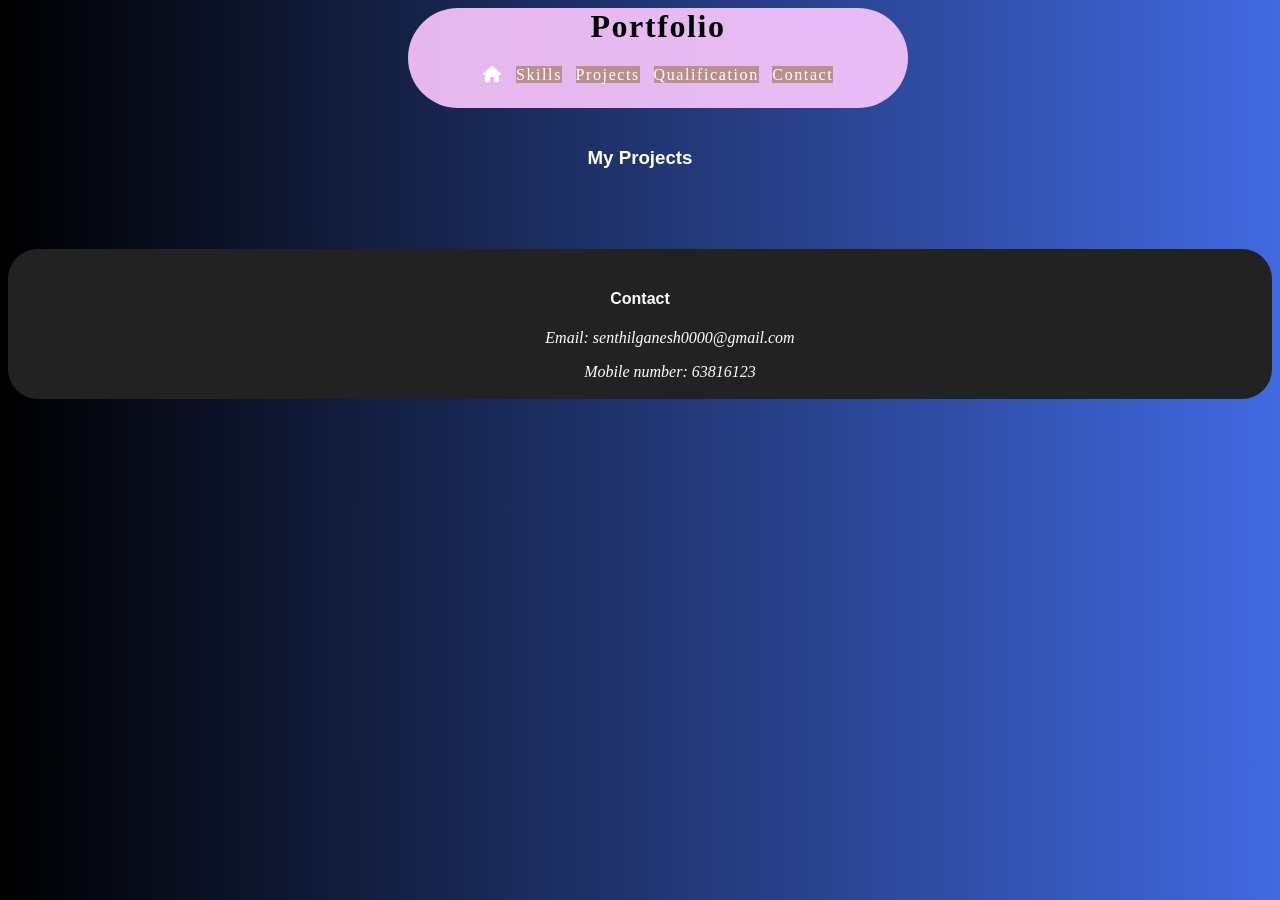
==== Protfolio/projects.html @ 458b2231 "Add files via upload" ====
<html>
    <head>
<link rel="stylesheet" href="style.css">
<link rel="stylesheet" href="https://cdnjs.cloudflare.com/ajax/libs/font-awesome/6.5.0/css/all.min.css">

<meta charset="UTF-8">
<title>Projects</title>
    </head>
    <body>
            <div class="top-menu">
            <h1>Portfolio</h1>
            <a href="index.html" title="Home" style="text-decoration: none;background: transparent;"><i class="fa-solid fa-house"></i></a>

              <a href="skills.html" style="text-decoration: none;">Skills</a>
            <a href="projects.html" style="text-decoration: none;">Projects</a>
            <a href="qualification.html" style="text-decoration: none;">Qualification</a>
            <a href="#conc" style="text-decoration: none;">Contact</a>
            
        </div>
        <div class="projects" id="prj">
            <h3>My Projects</h3>
            <div id="repo-container"></div>
        </div>
        <div class="contact" id="conc">
    <h4>Contact</h4>
    <address>
        <p>Email: <a href="mailto:senthilganesh0000@gmail.com" style="text-decoration: none; color: white;">senthilganesh0000@gmail.com</a></p>
        <p>Mobile number: 63816123</p>
    </address>
</div>
    </body>
        <script>
    const username = "senthilganesh-dev";
    const container = document.getElementById("repo-container");

    fetch(`https://api.github.com/users/${username}/repos`)
      .then(response => response.json())
      .then(data => {
        data.forEach(repo => {
          const card = document.createElement("div");
          card.classList.add("repo-card");

          card.innerHTML = `
            <h4>${repo.name}</h4>
            <p>${repo.description || "No description available"}</p>
            <a href="${repo.html_url}" target="_blank">View Project</a>
          `;

          container.appendChild(card);
        });
      })
      .catch(error => console.error(error));
  </script>
</html>
---- Protfolio/style.css ----
body {
  background-image: linear-gradient(90deg,#000000,royalblue);
  background-size: cover;        
  background-position: center;   
  background-repeat: no-repeat;  
  text-decoration: none;
}

.top-menu{
    background-color: rgba(252, 200, 255, 0.9);
    text-decoration: none;
    font-family: Cambria, Cochin, Georgia, Times, 'Times New Roman', serif;
    letter-spacing: 0.1em;
    text-align: center;
    width: 500px;
    height: 100px;
   margin-left: 400px;
   word-spacing: 0.5em;
   border-radius: 200px;
}
.top-menu a{
    color: white;
    background-color: rosybrown;
}

.about{
  background: linear-gradient(135deg, #000000, #3533cd);
  border-radius: 20px;
  letter-spacing: 0.2em;
  width: 500px;
  line-height: 1.4em;
  color: whitesmoke;
  margin-left:30%;
}
.about h3{
    text-decoration: underline;
}
.about article{
    margin-left: 2px;
}
.about:hover {
  transition: transform 0.3s ease;
   transform: scale(1.05);
  background-color: #00adb5;
}

.projects {
  padding: 20px;
  text-align: center;
}

.projects h3{
      font-family: Verdana, Geneva, Tahoma, sans-serif;
      color: white;
}

#repo-container {
  display: grid;
  grid-template-columns: repeat(auto-fit, minmax(250px, 1fr));
  gap: 20px;
  margin-top: 20px;
}

.repo-card {
   background-color: #333;
  color: white;
  padding: 20px;
  border-radius: 10px;
  transition: transform 0.3s, background 0.3s;
}

.repo-card:hover {
  transform: scale(1.05);
  background-color: #00adb5;
  box-shadow: black 0px 0px 10px;
}

.repo-card h4 {
  margin-bottom: 10px;
}

.repo-card a {
  text-decoration: none;
  color: #00d4ff;
  font-weight: bold;
}

.contact{
    background-color: black;
    color: white;
    border-radius: 30px;
    height: 110px;
}

.contact h4{
  font-family: Verdana, Geneva, Tahoma, sans-serif;
  text-align: center;
}

.contact address{
    margin-left: 60px;
}

.contact:hover{
    transform: scale(1.05);
    box-shadow: black 0px 0px 10px;
    transition: transform 0.3s ease;
}

.skills-container {
  padding: 40px;
  text-align: center;
}

.skills-container h2 {
  margin-bottom: 20px;
  font-size: 28px;
}

.skills-grid {
  display: grid;
  grid-template-columns: repeat(auto-fit, minmax(150px, 1fr));
  gap: 20px;
}

.skill-card {
  background-color: #333;
  color: white;
  padding: 20px;
  border-radius: 10px;
  transition: transform 0.3s, background 0.3s;
}

.skill-card:hover {
  transform: scale(1.05);
  background-color: #00adb5;
}

.contact {
  background-color: #222;
  color: white;
  text-align: center;
  padding: 20px;
  margin-top: 40px;
}

.contact a {
  color: #00adb5;
  text-decoration: none;
}

.contact a:hover {
  text-decoration: underline;
}

.qualification-container {
  text-align: center;
  margin: 40px auto;
  width: 80%;
  color: white;
}

.qualification-container h2 {
  margin-bottom: 20px;
  font-size: 28px;
}

.qualification-card {
  background: linear-gradient(135deg, #000000, #3533cd);
  padding: 20px;
  margin: 20px auto;
  border-radius: 15px;
  width: 70%;
  max-width: 600px;
}

.qualification-card:hover {
  transform: scale(1.05);
  box-shadow: 0 0 20px rgba(0, 198, 255, 0.5);
}

.qualification-card h3 {
  margin-bottom: 10px;
}

.qualification-card p {
  line-height: 1.5em;
}

.top-menu nav a i {
  font-size: 18px;
}

.top-menu nav a:first-child {
  margin-right: 15px;
}


.about-content {
  display: flex;
  align-items: center;
  gap: 30px;
  padding: 20px;
}


.profile-img img {
  width: 180px;
  height: 300px;
  border-radius: 20px;
  object-fit: cover;

  box-shadow:
    0 10px 25px rgba(0,0,0,0.6),
    0 20px 40px rgba(0,0,0,0.4);

  transform: perspective(1000px) rotateY(-12deg);
  transition: all 0.5s ease;
}

/* Hover effect */
.profile-img img:hover {
  transform: perspective(1000px) rotateY(0deg) scale(1.08);
  box-shadow:
    0 15px 35px rgba(0,0,0,0.8),
    0 25px 50px rgba(0,0,0,0.5);
}
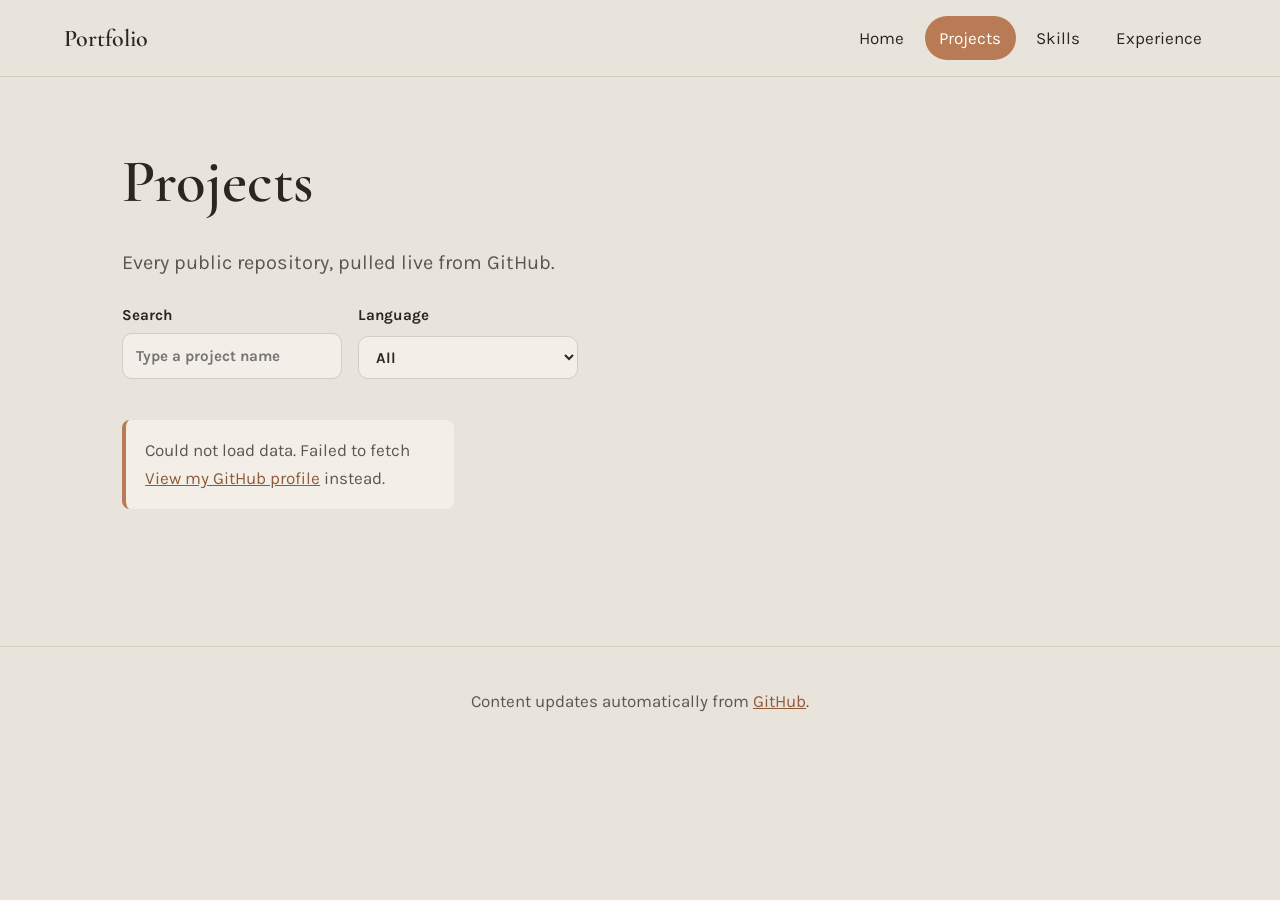
==== commit a46e6469: "Edit 2.1" ====
--- a/Protfolio/projects.html
+++ b/Protfolio/projects.html
@@ -1,54 +1,39 @@
-<html>
-    <head>
+<!DOCTYPE html>
+<html lang="en">
+<head>
+<meta charset="UTF-8">
+<meta name="viewport" content="width=device-width, initial-scale=1">
+<title>Projects | Senthil Ganesh Paulraj</title>
+<meta name="description" content="Portfolio of Senthil Ganesh Paulraj, built live from GitHub.">
+<link rel="preconnect" href="https://fonts.googleapis.com">
+<link rel="preconnect" href="https://fonts.gstatic.com" crossorigin>
+<link href="https://fonts.googleapis.com/css2?family=Cormorant+Garamond:wght@500;600&family=Karla:wght@400;500;700&display=swap" rel="stylesheet">
 <link rel="stylesheet" href="style.css">
-<link rel="stylesheet" href="https://cdnjs.cloudflare.com/ajax/libs/font-awesome/6.5.0/css/all.min.css">
-
-<meta charset="UTF-8">
-<title>Projects</title>
-    </head>
-    <body>
-            <div class="top-menu">
-            <h1>Portfolio</h1>
-            <a href="index.html" title="Home" style="text-decoration: none;background: transparent;"><i class="fa-solid fa-house"></i></a>
-
-              <a href="skills.html" style="text-decoration: none;">Skills</a>
-            <a href="projects.html" style="text-decoration: none;">Projects</a>
-            <a href="qualification.html" style="text-decoration: none;">Qualification</a>
-            <a href="#conc" style="text-decoration: none;">Contact</a>
-            
-        </div>
-        <div class="projects" id="prj">
-            <h3>My Projects</h3>
-            <div id="repo-container"></div>
-        </div>
-        <div class="contact" id="conc">
-    <h4>Contact</h4>
-    <address>
-        <p>Email: <a href="mailto:senthilganesh0000@gmail.com" style="text-decoration: none; color: white;">senthilganesh0000@gmail.com</a></p>
-        <p>Mobile number: 63816123</p>
-    </address>
-</div>
-    </body>
-        <script>
-    const username = "senthilganesh-dev";
-    const container = document.getElementById("repo-container");
-
-    fetch(`https://api.github.com/users/${username}/repos`)
-      .then(response => response.json())
-      .then(data => {
-        data.forEach(repo => {
-          const card = document.createElement("div");
-          card.classList.add("repo-card");
-
-          card.innerHTML = `
-            <h4>${repo.name}</h4>
-            <p>${repo.description || "No description available"}</p>
-            <a href="${repo.html_url}" target="_blank">View Project</a>
-          `;
-
-          container.appendChild(card);
-        });
-      })
-      .catch(error => console.error(error));
-  </script>
-</html>+</head>
+<body data-page="projects">
+<a class="skip" href="#main">Skip to content</a>
+<header class="top">
+  <a class="brand" href="index.html" id="brand">Portfolio</a>
+  <button class="menu-btn" aria-expanded="false" aria-controls="nav">Menu</button>
+  <nav id="nav" aria-label="Main">
+    <a href="index.html" data-nav="home">Home</a>
+    <a href="projects.html" data-nav="projects">Projects</a>
+    <a href="skills.html" data-nav="skills">Skills</a>
+    <a href="qualification.html" data-nav="qualification">Experience</a>
+  </nav>
+</header>
+<main id="main">
+<section>
+  <h1 class="page-h">Projects</h1>
+  <p class="lead">Every public repository, pulled live from GitHub.</p>
+  <div class="tools">
+    <label>Search <input type="search" id="q" placeholder="Type a project name"></label>
+    <label>Language <select id="lang"><option value="">All</option></select></label>
+  </div>
+  <div class="grid" id="projects" aria-live="polite">Loading…</div>
+</section>
+</main>
+<footer class="foot"><span id="foot-name"></span> Content updates automatically from <a href="https://github.com/senthilganesh-dev">GitHub</a>.</footer>
+<script src="script.js"></script>
+</body>
+</html>
--- a/Protfolio/style.css
+++ b/Protfolio/style.css
@@ -1,227 +1,68 @@
-body {
-  background-image: linear-gradient(90deg,#000000,royalblue);
-  background-size: cover;        
-  background-position: center;   
-  background-repeat: no-repeat;  
-  text-decoration: none;
+:root{--bg:#e9e4db;--card:#f3efe8;--ink:#2b2622;--muted:#5e564e;--accent:#b97b55;--accent-d:#8f5a38;--line:#d3ccc0;--r:18px;--serif:"Cormorant Garamond",Georgia,serif;--sans:Karla,system-ui,sans-serif}
+@media(prefers-color-scheme:dark){:root{--bg:#1f1b18;--card:#2a2521;--ink:#f1ebe2;--muted:#b9afa3;--accent:#d49a74;--accent-d:#e3b393;--line:#40382f}}
+*{box-sizing:border-box}
+html{scroll-behavior:smooth}
+@media(prefers-reduced-motion:reduce){html{scroll-behavior:auto}*{transition:none!important}}
+body{margin:0;background:var(--bg);color:var(--ink);font:1.0625rem/1.65 var(--sans)}
+h1,h2,h3{font-family:var(--serif);font-weight:600;line-height:1.1;margin:0 0 .5em}
+h1{font-size:clamp(3rem,8vw,5.5rem)}
+.page-h{font-size:clamp(2.4rem,6vw,3.8rem)}
+h2{font-size:clamp(2rem,4.5vw,2.8rem);color:var(--ink)}
+h3{font-size:1.6rem}
+a{color:var(--accent-d)}
+:focus-visible{outline:3px solid var(--accent);outline-offset:3px;border-radius:4px}
+.skip{position:absolute;left:-999px;background:var(--ink);color:var(--bg);padding:.6rem 1rem;z-index:20}
+.skip:focus{left:1rem;top:1rem}
+.top{display:flex;align-items:center;justify-content:space-between;gap:1rem;padding:1rem clamp(1rem,5vw,4rem);position:sticky;top:0;background:var(--bg);border-bottom:1px solid var(--line);z-index:10}
+.brand{font:600 1.5rem var(--serif);color:var(--ink);text-decoration:none}
+nav{display:flex;gap:.4rem}
+nav a{color:var(--ink);text-decoration:none;padding:.5rem .9rem;border-radius:99px}
+nav a:hover{background:var(--card)}
+nav a[aria-current=page]{background:var(--accent);color:#fff}
+.menu-btn{display:none;font:inherit;background:var(--card);color:var(--ink);border:1px solid var(--line);border-radius:99px;padding:.5rem 1rem;cursor:pointer}
+main{max-width:1100px;margin:auto;padding:0 clamp(1rem,5vw,2rem)}
+section{padding:clamp(2.5rem,6vw,4.5rem) 0}
+.band{background:var(--card);margin:0 calc(-1*clamp(1rem,5vw,2rem));padding-left:clamp(1rem,5vw,2rem);padding-right:clamp(1rem,5vw,2rem);border-radius:var(--r)}
+.hero{display:grid;grid-template-columns:1.3fr 1fr;gap:3rem;align-items:center}
+.hero h1 span{color:var(--accent)}
+.lead{font-size:1.25rem;color:var(--muted);max-width:55ch}
+.arch{width:100%;max-width:340px;aspect-ratio:4/5;object-fit:cover;border-radius:999px 999px 14px 14px;background:var(--line);justify-self:end}
+.actions{display:flex;flex-wrap:wrap;gap:.8rem;margin-top:1.5rem}
+.btn{display:inline-block;background:var(--ink);color:var(--bg);padding:.8rem 1.5rem;border-radius:99px;text-decoration:none;font-weight:700;transition:background .2s}
+.btn:hover{background:var(--accent-d);color:#fff}
+.btn.ghost{background:transparent;color:var(--ink);border:2px solid var(--ink)}
+.btn.ghost:hover{background:var(--ink);color:var(--bg)}
+.more{font-weight:700}
+.prose{max-width:68ch;font-size:1.15rem}
+.prose ul{padding-left:1.2rem}
+.grid{display:grid;grid-template-columns:repeat(auto-fill,minmax(280px,1fr));gap:1.25rem}
+.card{background:var(--card);border:1px solid var(--line);border-radius:var(--r);padding:1.4rem;display:flex;flex-direction:column;gap:.6rem}
+.band .card{background:var(--bg)}
+.card h3{margin:0}
+.card p{margin:0;color:var(--muted)}
+.card .meta{margin-top:auto;display:flex;flex-wrap:wrap;gap:.5rem 1rem;font-size:.95rem;color:var(--muted)}
+.card .links{display:flex;gap:1rem;font-weight:700}
+.tools{display:flex;flex-wrap:wrap;gap:1rem;margin:1.5rem 0}
+.tools label{display:grid;gap:.3rem;font-weight:700;font-size:.95rem}
+input,select{font:inherit;padding:.6rem .8rem;border:1px solid var(--line);border-radius:10px;background:var(--card);color:var(--ink);min-width:220px}
+.bar{display:grid;grid-template-columns:130px 1fr 3.5rem;gap:1rem;align-items:center;margin:.7rem 0}
+.bar .track{height:12px;background:var(--line);border-radius:9px;overflow:hidden}
+.bar .fill{height:100%;background:var(--accent);border-radius:9px}
+.tags{list-style:none;padding:0;display:flex;flex-wrap:wrap;gap:.6rem}
+.tags li{background:var(--card);border:1px solid var(--line);padding:.3rem .9rem;border-radius:99px}
+.contact{display:grid;grid-template-columns:max-content 1fr;gap:.6rem 1.5rem;margin:0}
+.contact dt{color:var(--accent-d);font-weight:700}
+.contact dd{margin:0}
+.timeline{list-style:none;padding:0 0 0 1.5rem;border-left:2px solid var(--accent)}
+.timeline li{margin:0 0 1.4rem;position:relative}
+.timeline li::before{content:"";position:absolute;left:-1.95rem;top:.5rem;width:12px;height:12px;border-radius:50%;background:var(--accent)}
+.timeline time{font-weight:700;color:var(--accent-d)}
+.note{background:var(--card);border-left:4px solid var(--accent);padding:1rem 1.2rem;border-radius:8px;color:var(--muted)}
+.foot{text-align:center;padding:2.5rem 1rem;color:var(--muted);border-top:1px solid var(--line);margin-top:3rem}
+@media(max-width:760px){
+ .hero{grid-template-columns:1fr}.arch{order:-1;justify-self:start;max-width:240px}
+ .menu-btn{display:block}
+ nav{display:none;position:absolute;top:100%;left:0;right:0;flex-direction:column;background:var(--bg);padding:.8rem 1rem 1rem;border-bottom:1px solid var(--line)}
+ nav.open{display:flex}
+ .bar{grid-template-columns:90px 1fr 3rem}
 }
-
-.top-menu{
-    background-color: rgba(252, 200, 255, 0.9);
-    text-decoration: none;
-    font-family: Cambria, Cochin, Georgia, Times, 'Times New Roman', serif;
-    letter-spacing: 0.1em;
-    text-align: center;
-    width: 500px;
-    height: 100px;
-   margin-left: 400px;
-   word-spacing: 0.5em;
-   border-radius: 200px;
-}
-.top-menu a{
-    color: white;
-    background-color: rosybrown;
-}
-
-.about{
-  background: linear-gradient(135deg, #000000, #3533cd);
-  border-radius: 20px;
-  letter-spacing: 0.2em;
-  width: 500px;
-  line-height: 1.4em;
-  color: whitesmoke;
-  margin-left:30%;
-}
-.about h3{
-    text-decoration: underline;
-}
-.about article{
-    margin-left: 2px;
-}
-.about:hover {
-  transition: transform 0.3s ease;
-   transform: scale(1.05);
-  background-color: #00adb5;
-}
-
-.projects {
-  padding: 20px;
-  text-align: center;
-}
-
-.projects h3{
-      font-family: Verdana, Geneva, Tahoma, sans-serif;
-      color: white;
-}
-
-#repo-container {
-  display: grid;
-  grid-template-columns: repeat(auto-fit, minmax(250px, 1fr));
-  gap: 20px;
-  margin-top: 20px;
-}
-
-.repo-card {
-   background-color: #333;
-  color: white;
-  padding: 20px;
-  border-radius: 10px;
-  transition: transform 0.3s, background 0.3s;
-}
-
-.repo-card:hover {
-  transform: scale(1.05);
-  background-color: #00adb5;
-  box-shadow: black 0px 0px 10px;
-}
-
-.repo-card h4 {
-  margin-bottom: 10px;
-}
-
-.repo-card a {
-  text-decoration: none;
-  color: #00d4ff;
-  font-weight: bold;
-}
-
-.contact{
-    background-color: black;
-    color: white;
-    border-radius: 30px;
-    height: 110px;
-}
-
-.contact h4{
-  font-family: Verdana, Geneva, Tahoma, sans-serif;
-  text-align: center;
-}
-
-.contact address{
-    margin-left: 60px;
-}
-
-.contact:hover{
-    transform: scale(1.05);
-    box-shadow: black 0px 0px 10px;
-    transition: transform 0.3s ease;
-}
-
-.skills-container {
-  padding: 40px;
-  text-align: center;
-}
-
-.skills-container h2 {
-  margin-bottom: 20px;
-  font-size: 28px;
-}
-
-.skills-grid {
-  display: grid;
-  grid-template-columns: repeat(auto-fit, minmax(150px, 1fr));
-  gap: 20px;
-}
-
-.skill-card {
-  background-color: #333;
-  color: white;
-  padding: 20px;
-  border-radius: 10px;
-  transition: transform 0.3s, background 0.3s;
-}
-
-.skill-card:hover {
-  transform: scale(1.05);
-  background-color: #00adb5;
-}
-
-.contact {
-  background-color: #222;
-  color: white;
-  text-align: center;
-  padding: 20px;
-  margin-top: 40px;
-}
-
-.contact a {
-  color: #00adb5;
-  text-decoration: none;
-}
-
-.contact a:hover {
-  text-decoration: underline;
-}
-
-.qualification-container {
-  text-align: center;
-  margin: 40px auto;
-  width: 80%;
-  color: white;
-}
-
-.qualification-container h2 {
-  margin-bottom: 20px;
-  font-size: 28px;
-}
-
-.qualification-card {
-  background: linear-gradient(135deg, #000000, #3533cd);
-  padding: 20px;
-  margin: 20px auto;
-  border-radius: 15px;
-  width: 70%;
-  max-width: 600px;
-}
-
-.qualification-card:hover {
-  transform: scale(1.05);
-  box-shadow: 0 0 20px rgba(0, 198, 255, 0.5);
-}
-
-.qualification-card h3 {
-  margin-bottom: 10px;
-}
-
-.qualification-card p {
-  line-height: 1.5em;
-}
-
-.top-menu nav a i {
-  font-size: 18px;
-}
-
-.top-menu nav a:first-child {
-  margin-right: 15px;
-}
-
-
-.about-content {
-  display: flex;
-  align-items: center;
-  gap: 30px;
-  padding: 20px;
-}
-
-
-.profile-img img {
-  width: 180px;
-  height: 300px;
-  border-radius: 20px;
-  object-fit: cover;
-
-  box-shadow:
-    0 10px 25px rgba(0,0,0,0.6),
-    0 20px 40px rgba(0,0,0,0.4);
-
-  transform: perspective(1000px) rotateY(-12deg);
-  transition: all 0.5s ease;
-}
-
-/* Hover effect */
-.profile-img img:hover {
-  transform: perspective(1000px) rotateY(0deg) scale(1.08);
-  box-shadow:
-    0 15px 35px rgba(0,0,0,0.8),
-    0 25px 50px rgba(0,0,0,0.5);
-}
